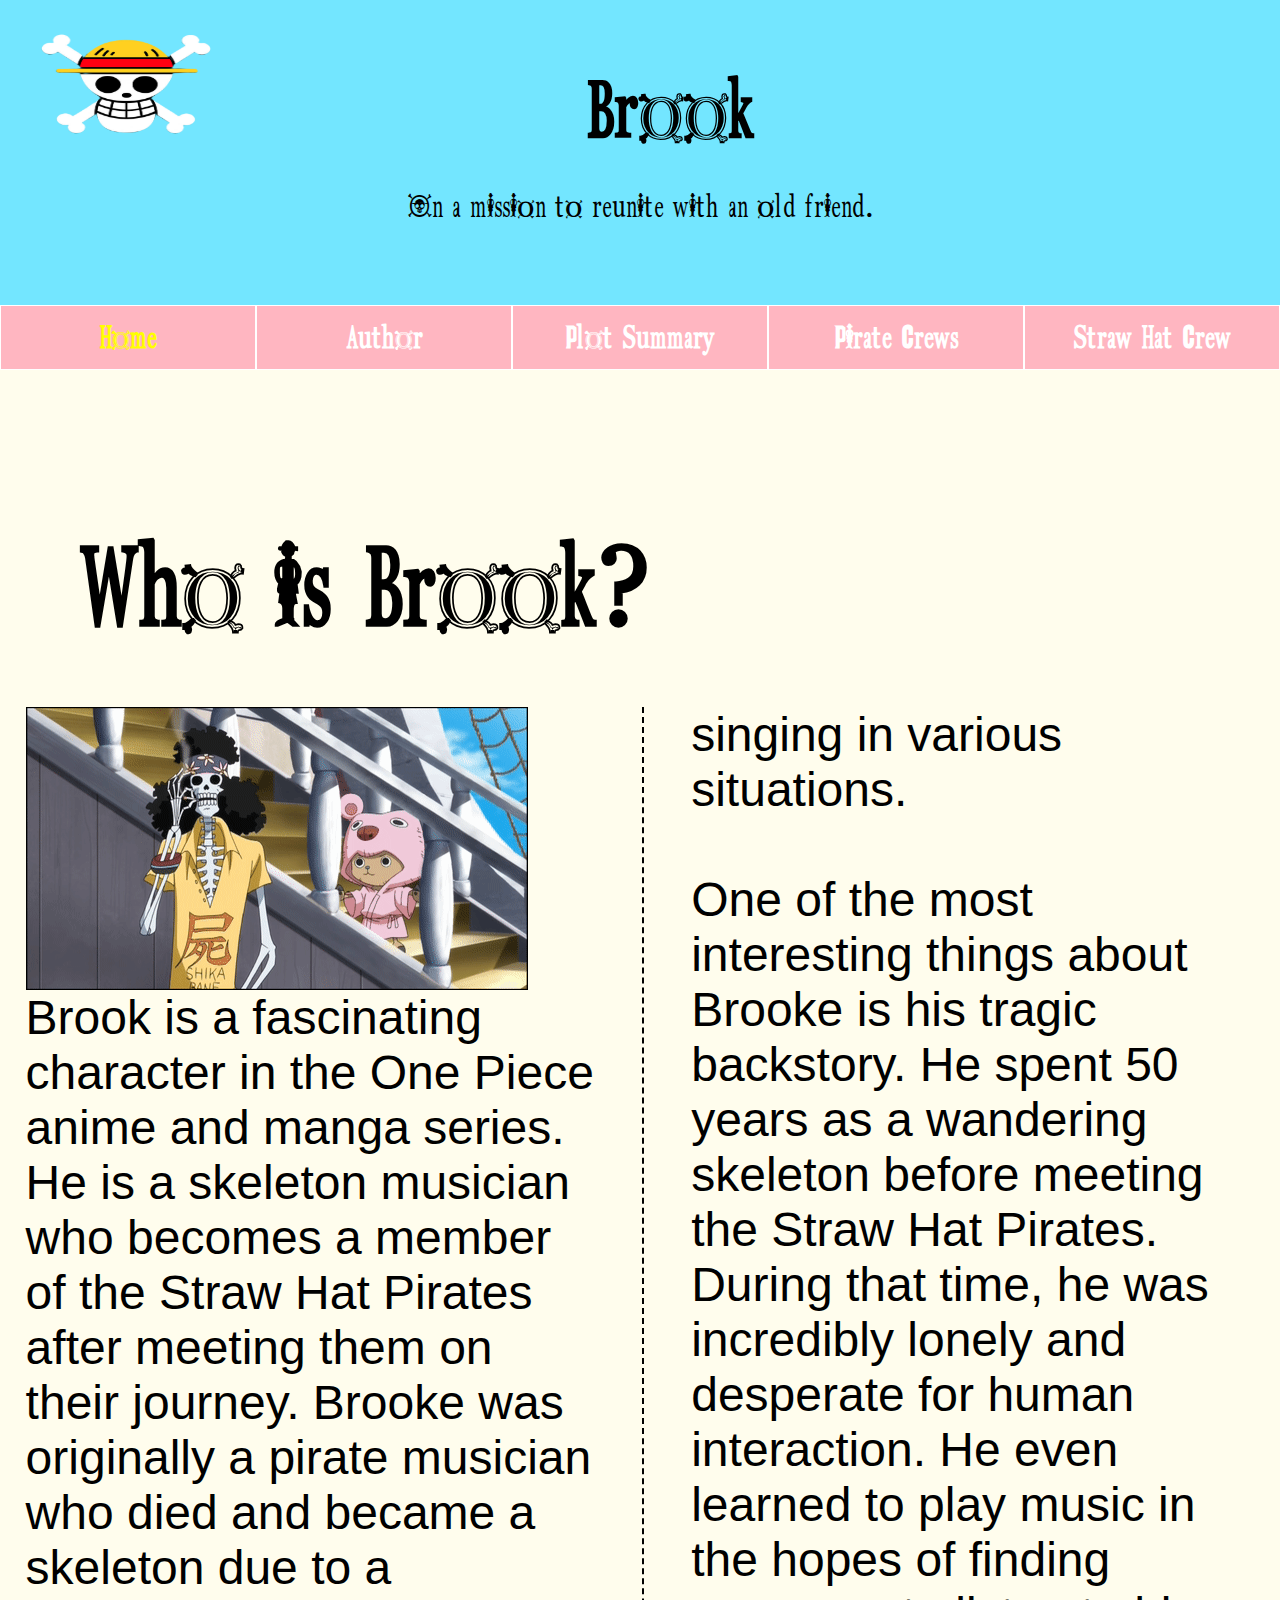
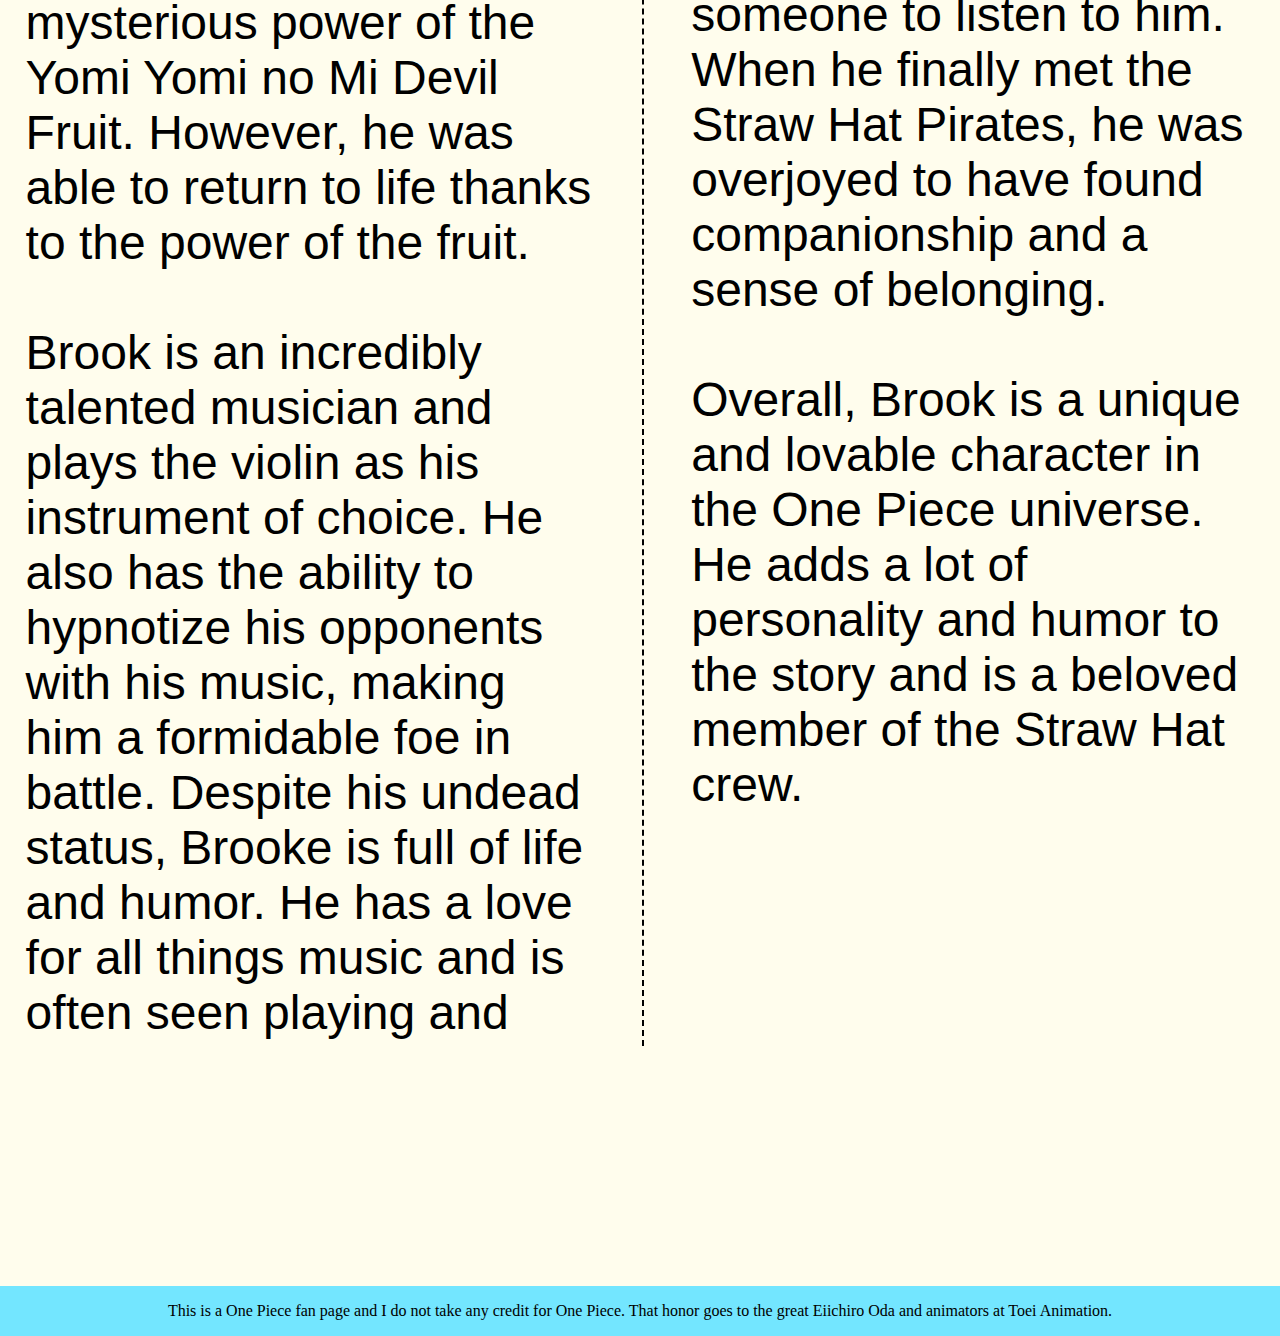
==== Alt_Pages/Brooke.html @ 6984ee3c "Adding pages" ====
<!DOCTYPE html>

<html lang="en">

<head>
    <meta charset="utf-8">
    <title>One Piece Fan Page</title>
    <meta name="viewport" content="width=device-width, initial-scale=1">
    <link rel="stylesheet" href="styles">
    <link rel="shortcut icon" href="../Images/Hat.ico">
    <link rel="stylesheet" href="../Styles/Brooke.css">
</head>

<body>
    <header>

        <img src="../Images/straw-hat-jolly-roger-joaks.png" alt="Straw Hat Crew's Jolly Roger" height="120em" width="120em">
        <h1>Brook</h1>
        <p>On a mission to reunite with an old friend.</p>

    </header>
    <nav id="nav_menu">
		<ul>
			<li><a href="../index.html" class="current">Home</a></li>
			<li><a href="#">Author</a></li>
            <li><a href="Plot.html">Plot Summary</a></li>
			<li><a href="Crews.html">Pirate Crews</a></li>
			<li><a href="#">Straw Hat Crew</a>
				<ul>
					<li><a href="Luffy.html">Monkey D. Luffy</a></li>
					<li><a href="Nami.html">Nami</a></li>
					<li><a href="Zoro.html">Zoro</a></li>
					<li><a href="Sanji.html">Sanji</a></li>
                    <li><a href="Usopp.html">Usopp</a></li>
                    <li><a href="Chopper.html">Chopper</a></li>
                    <li><a href="Robin.html">Robin</a></li>
                    <li><a href="Franky.html">Franky</a></li>
                    <li><a href="Brooke.html">Brooke</a></li>
                    <li><a href="Jinbe.html">Jinbe</a></li>
				</ul>
			</li>
		</ul>

	</nav>

    <main>
        <article>
            <h1>Who is Brook?</h1>

            <img src="../Images/Brooke.gif" alt="gif of Luffy laughing">

            <p>Brook is a fascinating character in the One Piece anime and manga series. He is a skeleton musician who becomes a member of the Straw Hat Pirates after meeting them on their journey. Brooke was originally a pirate musician who died and became a skeleton due to a mysterious power of the Yomi Yomi no Mi Devil Fruit. However, he was able to return to life thanks to the power of the fruit.
            <br>
            <br>
            Brook is an incredibly talented musician and plays the violin as his instrument of choice. He also has the ability to hypnotize his opponents with his music, making him a formidable foe in battle. Despite his undead status, Brooke is full of life and humor. He has a love for all things music and is often seen playing and singing in various situations.
            <br>
            <br>    
            One of the most interesting things about Brooke is his tragic backstory. He spent 50 years as a wandering skeleton before meeting the Straw Hat Pirates. During that time, he was incredibly lonely and desperate for human interaction. He even learned to play music in the hopes of finding someone to listen to him. When he finally met the Straw Hat Pirates, he was overjoyed to have found companionship and a sense of belonging.
            <br>
            <br>    
            Overall, Brook is a unique and lovable character in the One Piece universe. He adds a lot of personality and humor to the story and is a beloved member of the Straw Hat crew.</p>
        </article>


    </main>
    <footer>
        <p>This is a One Piece fan page and I do not take any credit for One Piece. That honor goes to the great Eiichiro Oda and animators at Toei Animation.</p>
    </footer>
</body>

</html>
---- Styles/Brooke.css ----
/* the styles for the elements */

* {
	margin: 0;
	padding: 0;
}
@font-face {
	font-family: OnePiece;
	src: url("one_piece.ttf");
}

body{
    width: 100%;
    max-width: 2560px;   
    font-size: 100%;
    margin: 0 auto;
    background-color: #fffded;
}

/* the styles for the header */
header {
    background-color: #73e6ff;
    padding: 1.5em 0 5em 0;
    width: 100%;
    font-family: OnePiece;
}

header h1{
    text-align: center;
    padding-top: .5em;
    font-size: 5em;
    padding-right: 15%;
    color: black;
}

header p{
    text-align: center;
    font-size: 2em;
    padding-top: 1em;
    color: black;
}


header img{
    width: 100%;
    max-width: 200px;
    padding: 0 2%;
    float: left;
}



/* the styles for the nav menu */

#nav_menu ul {
    display: flex;
    flex-basis: 100%;
    justify-content: space-between;
	list-style-type: none;
	margin: 0;
	padding: 0;
	position: relative;
    font-family: OnePiece;
}
#nav_menu ul li {
    flex-basis: 20%;
}
#nav_menu ul li a {
    display: block;
    text-align: center;
    text-decoration: none;
    background-color: #FFB6C1;
    padding: 5%;
    color: white;
    font-weight: bolder;
    border: 1px solid white;
    font-size: 2em;
}
#nav_menu a.current {
	color: yellow;
}
#nav_menu ul ul {
    display: none;
    position: absolute;
    width: 20%;
    top: 100%;
}
#nav_menu ul li:hover > ul {
	display: block;
}
#nav_menu > ul::after {
    content: "";
    display: block;
}

/* styles for main (column layout) */

main{
    display: flex; /* main is using flex container */
    margin-bottom: 15em;
}

article{
    flex-basis: 100%;
    font-family: Arial, Helvetica, sans-serif;
    column-gap: 3em;
    column-rule: 2px dashed black;
    column-count: 2;
    font-size: 200%;
    margin-top: 3em;
    margin-left: 2%;
    margin-right: 1.5%;
    order: 1;
}


article h1{
    font-size: 3.5em;
    margin-top: .5em;
    margin-left: .5em;
    margin-bottom: .5em;
    column-span: all;
    font-family: OnePiece;
}

article p{
    font-size: 1.5em;
    margin-bottom: 5em;
}

article img{
    float: left;
    width: 100%;
    max-width: 500px;
    border: 1px solid black;
    margin-right: 1em;
}

/* The styles for footer */
footer{
    font-size: 100%;
    clear: both;
    text-align: center;
    background-color: #73e6ff;
    padding: 1em 0em;
    margin-top: 5em;
}


@media only screen and (max-width: 1254px) {
    #nav_menu ul li a {
        font-size: 1.2em;
    }

    article h1 {
        font-size: 3em;
    }
    

}

@media only screen and (max-width: 1109px) {

    article h1 {
        font-size: 3em;
    }
}

@media only screen and (max-width: 756px) {
    header {
        padding-bottom: 2em;
    }

    header h1 {
        font-size: 3em;
    }

    header p {
        font-size: 1.5em;
    }

    header img {
        float: none;
        width: 20%;
        margin-bottom: 0;
    }

    #nav_menu ul li a {
        font-size: .8em;
    }

    main {
        flex-direction: column;
        margin-bottom: 5em;
        font-size: .5em;
    }

    article {
        column-count: 1;
        padding-left: 1.5%;
        padding-right: 1.5%;
    }

    article img {
        float:none;
        margin-bottom: 1em;
    }
}

@media only screen and (max-width: 905px) {
     article h1 {
        font-size: 2.5em;
    }

}
    

@media only screen and (max-width: 498px) {
    
    header h1 {
        font-size: 2.5em;
    }
    header p {
        font-size: 1.2em;
    }

    #nav_menu ul li a {
        font-size: .6em;
    }

    article img {
        width: 70%;
        margin-left: 2%;
    }

    article h1 {
        font-size: 2em;
    }
   
    article p {
        font-size: 1.5em;
        padding-left: 2%;
    } 
    footer {
        font-size: .8em;
    }
}

@media only screen and (max-width: 400px) {
    #nav_menu ul li a {
        font-size: .5em;
    }

}
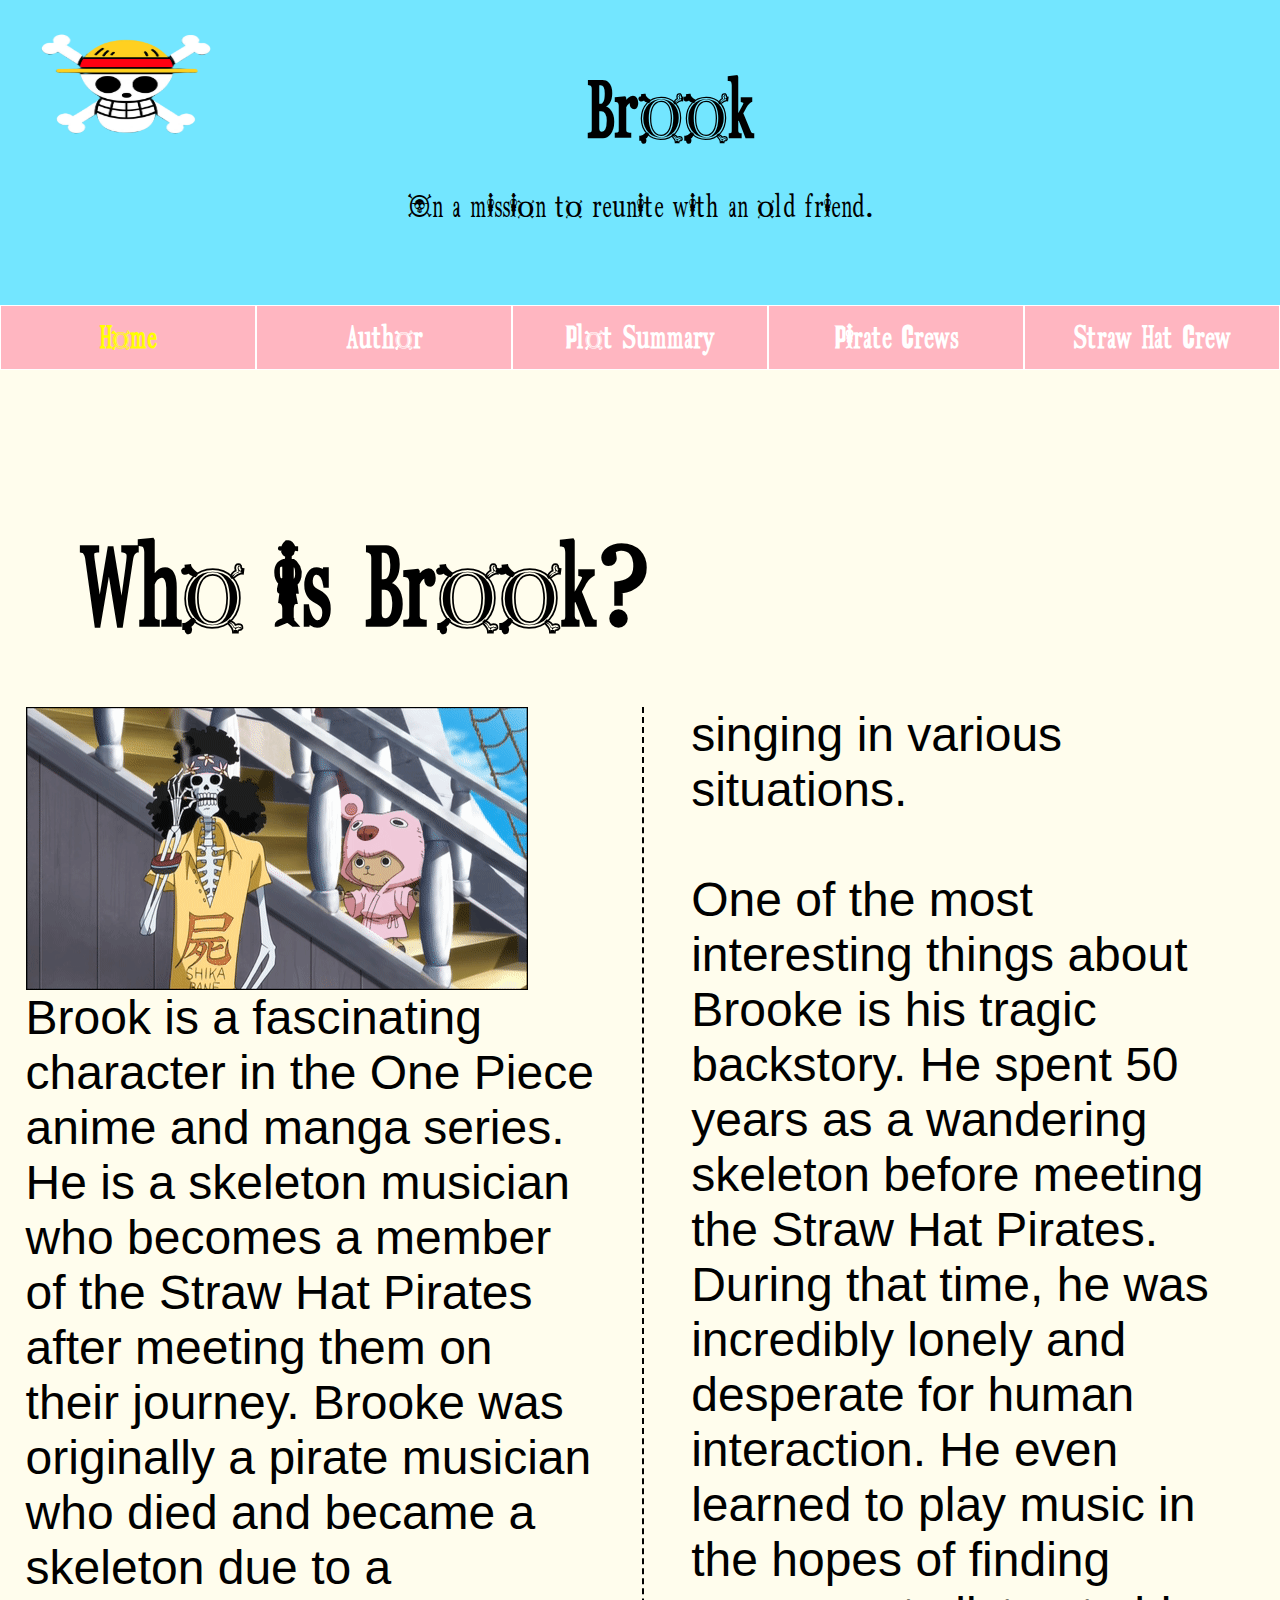
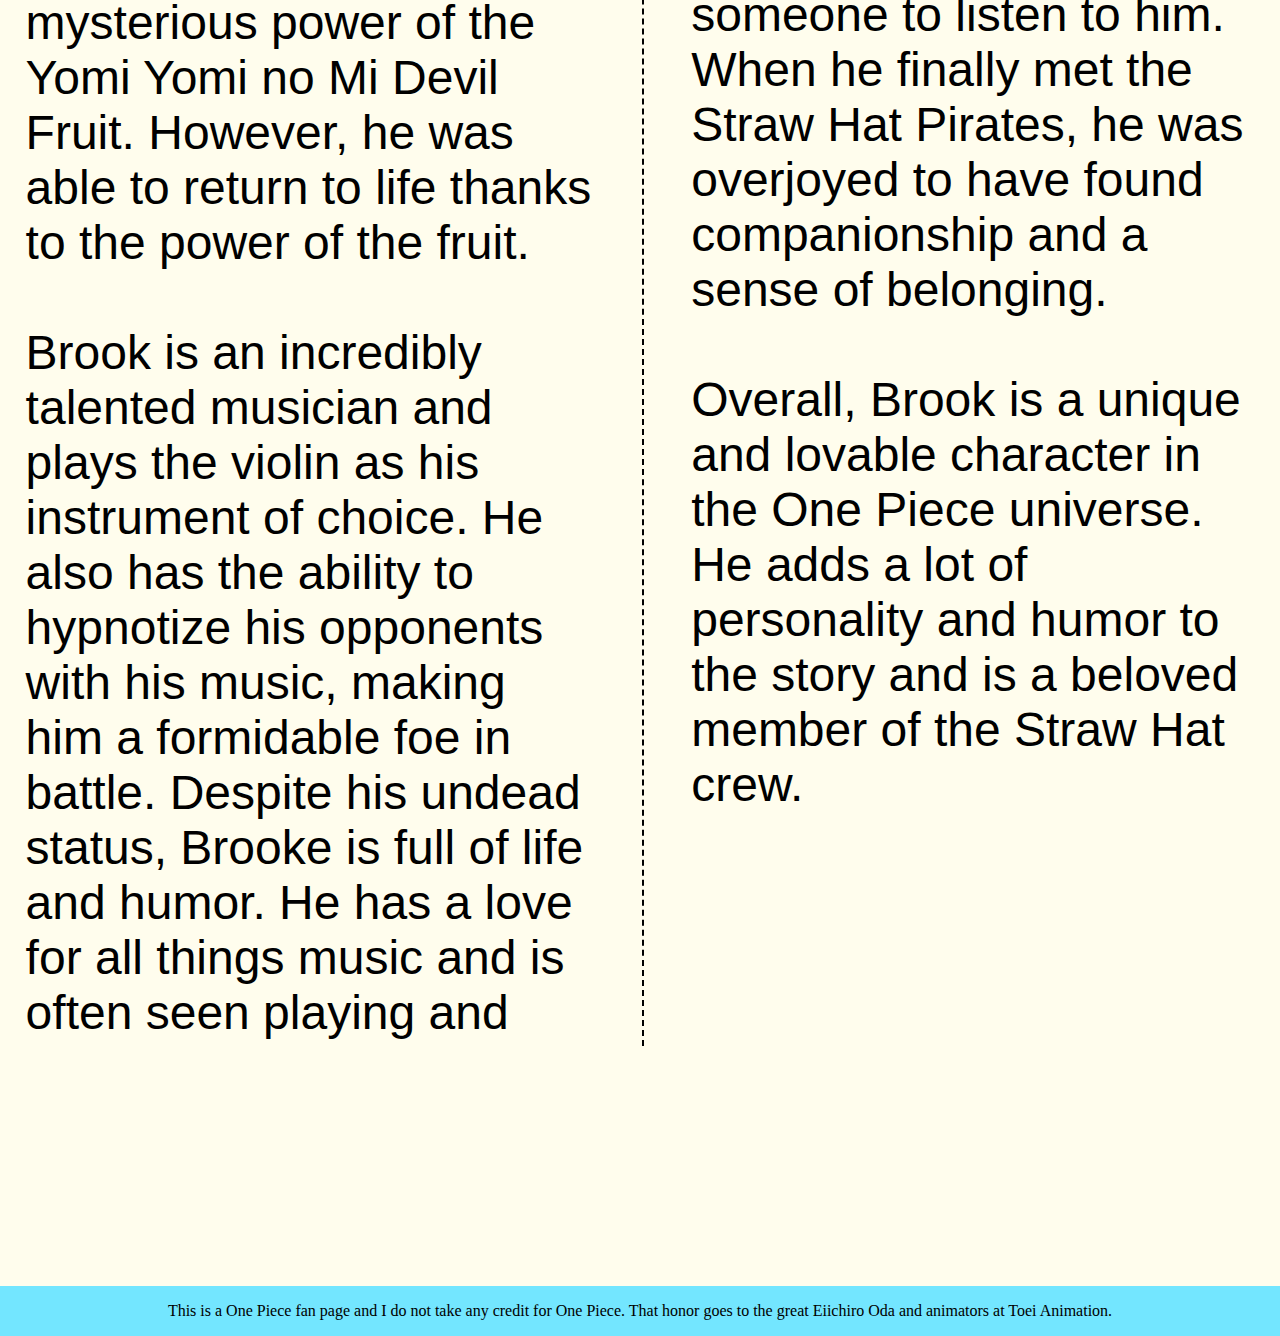
==== commit 2af1944e: "Final touches" ====
--- a/Alt_Pages/Brooke.html
+++ b/Alt_Pages/Brooke.html
@@ -22,7 +22,7 @@
     <nav id="nav_menu">
 		<ul>
 			<li><a href="../index.html" class="current">Home</a></li>
-			<li><a href="#">Author</a></li>
+			<li><a href="Author.html">Author</a></li>
             <li><a href="Plot.html">Plot Summary</a></li>
 			<li><a href="Crews.html">Pirate Crews</a></li>
 			<li><a href="#">Straw Hat Crew</a>
--- a/Styles/Brooke.css
+++ b/Styles/Brooke.css
@@ -251,4 +251,7 @@
         font-size: .5em;
     }
 
+    footer {
+        font-size: .6em;
+    }
 }